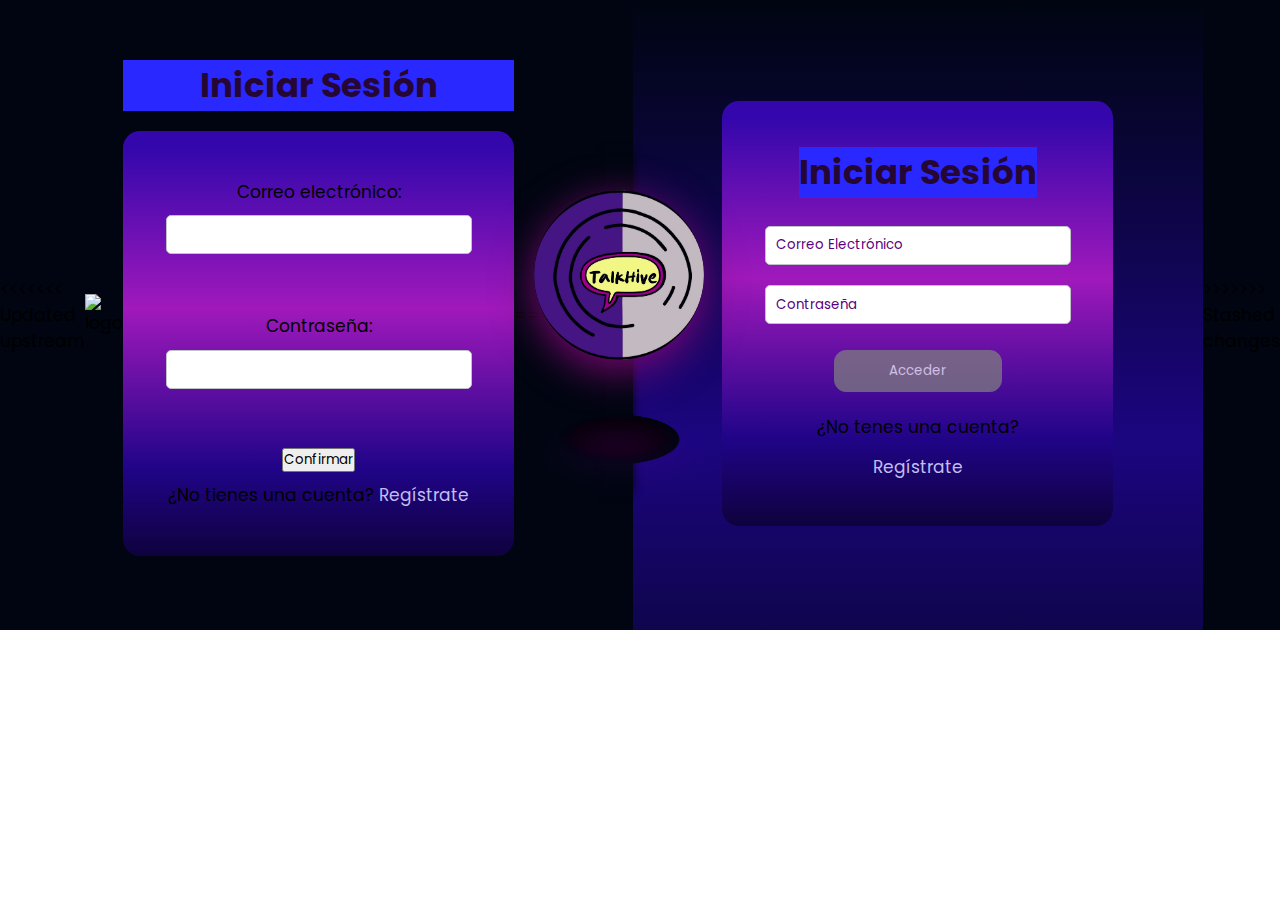
==== login.html @ 217bff1f "Actualizacion" ====
<!DOCTYPE html>
<html lang="en">
<<<<<<< Updated upstream
<head>
    <meta charset="UTF-8">
    <meta name="viewport" content="width=device-width, initial-scale=1.0">
    <title>Inicio de Sesión</title>
    <link rel="stylesheet" href="css.css/main.css">

</head>
<body>
    <header>
        <img src="./imagenes/logo.png" alt="logo" width="70" height="70">
    </header>
    <div class="contenedor">
        <h1>Iniciar Sesión</h1>
        <form>
            <label for="email">Correo electrónico:</label>
            <input type="email" id="email" name="email"><br>

            <label for="password">Contraseña:</label>
            <input type="password" id="password" name="password"><br>

            <button type="submit"> Confirmar </button>
            <p>¿No tienes una cuenta? <a href="registrase.html">Regístrate</a></p>
        </form>
        <style>
      </style>
    </div>
</body>
</html>
=======
    <head>
        <meta charset="UTF-8">
        <meta http-equiv="X-UA-Compatible" content="IE=edge">
        <meta name="viewport" content="width=device-width, initial-scale=1.0">
        <link rel="stylesheet" href="./styles/main.css">
        <link rel="shortcut icon" href="imagenes/logo.jpg" type="image/x-icon">
		<link rel="preconnect" href="https://fonts.googleapis.com">
		<link rel="preconnect" href="https://fonts.gstatic.com" crossorigin>
		<link href="https://fonts.googleapis.com/css2?family=Poppins&display=swap" rel="stylesheet">
        <title>Inicia Sesión</title>
    </head>
    <body>
        <header class="container">
            <div class="logo"></div>
            <div class="bottom_part"></div>
        </header>
        <main>
            <form>
                <h1>Iniciar Sesión</h1>
                <input type="email" id="email" name="email" placeholder="Correo Electrónico">
                <input type="password" id="password" name="password" placeholder="Contraseña">
                <input id="acceder" type="submit" value="Acceder">
                <p>¿No tenes una cuenta?</p>
                <a href="registrarse.html">Regístrate</a>
            </form>
        </main>
    </body>
</html>
>>>>>>> Stashed changes
---- styles/main.css ----
* {
  padding: 0;
  margin: 0;
  box-sizing: border-box;
  font-family: 'Poppins', sans-serif;
}

:root {
  font-size: 17px;
}

body {
  background-repeat: no-repeat;
  background-size: cover;
  background-position: center;
}

.container {
  width: 100%;
  background-image: linear-gradient(#000511, #000511);
  box-shadow: 0px 7px 10px #000512;
  height: 19rem;
  position: relative;
  display: flex;
  flex-direction: column;
  justify-content: center;
  align-items: center;
  perspective: 300px;
  padding: 0.5rem;
}


.logo {
  border-radius: 50%;
  width: 7.7rem;
  height: 7.7rem;
  background-image: url(../img/logo.png);
  background-position: center;
  background-size: cover;
  background-repeat: no-repeat;
  position: absolute;
  top: 45px;
  filter: drop-shadow(0px 10px 21px #7c0776);
  animation-name: rotar;
  animation-duration: 8s;
  animation-timing-function: linear;
  animation-iteration-count: infinite;
}

@keyframes rotar {
  from {
    transform: rotateY(180deg);
  }

  to {
    transform: rotateY(-180deg);
  }
}

.logo:hover {
  cursor: pointer;
}

.bottom_part {
  width: 6.3rem;
  height: 6.3rem;
  position: absolute;
  bottom: 1rem;
  background: #09000c;
  border-radius: 50%;
  box-shadow: inset 0px 0px 10px 10px #000511;
  transform: rotateX(90deg);
  display: flex;
  justify-content: center;
  align-items: center;
}

.bottom_part::before {
  content: "";
  width: 2rem;
  height: 2rem;
  position: absolute;
  bottom: 1rem;
  background: #d400ff6e;
  border-radius: 50%;
  box-shadow: inset 0px 0px 10px 10px #a00ef536;
  filter: blur(30px);
  animation: Animate 6.67s cubic-bezier(0.25, 0.25, 0.75, 0.75) infinite;
}

@keyframes Animate {
  from {
    width: 5.7rem;
    height: 5.7rem;
  }

  50% {
    width: 3.9rem;
    height: 3.9rem;
  }

  to {
    width: 5.7rem;
    height: 5.7rem;
  }
}

h1 {
  background: linear-gradient(rgb(40, 40, 255));
  margin-bottom: 20px;
  font-weight: bolder;
  font-size: 2rem;
  text-align: center;
  color: rgb(38, 6, 51);
}


main {
  background-image: linear-gradient(to bottom, #000511, #1c0580 70%, #000511 135%);
  display: flex;
  justify-content: center;
  padding: 1.1rem;
  width: 100%;
  height: 100%;
}

form {
  display: flex;
  flex-direction: column;
  align-items: center;
  justify-content: center;
  border-radius: 1rem;
  padding: 1.7rem;
  width: 17rem;
  background: linear-gradient(rgb(51, 7, 172) 4%, rgb(160, 25, 187), rgb(32, 4, 136), black 117%);
}


#email,
#password {
  width: 100%;
  border: 1px solid #bfc2c7;
  border-radius: 0.3rem;
  height: 2.3rem;
  background-color: white;
  padding: 10px;
  margin-bottom: 13px;
}

#email::placeholder,
#password::placeholder {
  color: #59007c;
}

#email:focus,
#password:focus {
  background-color: darkgrey;
}

#acceder {
  padding: 10px;
  margin: 5px 0px 15px;
  width: 65%;
  border-radius: 0.7rem;
  border: 1px solid grey;
  color: #ffffff;
  background-color: rgb(128, 128, 128);
  opacity: 73%;
  transition: all 1s ease-in-out 0.1s;
}

#acceder:hover {
  border-color: #e799d6;
  opacity: 75%;
  transform: scale(1.1);
}

a {
  margin-top: 7px;
  color: #c1bef0;
  text-decoration: none;
  transition: transform 1s ease-in-out 0.3s;
}

a:active {
  color: #a721db;
}

a:hover {
  transform: scale(1.1);
}

a:visited {
  color: #b560d6;
}

@media (min-width: 600px) {
  form {
    margin-top: 3%;
    margin-bottom: 3.7%;
    width: 23rem;
    height: 25rem;
  }

  h1 {
    font-size: 2rem;
  }

  #acceder {
    width: 55%;
  }

  .logo {
    width: 10rem;
    height: 10rem;
  }

  .container {
    height: 20rem;
  }

  .bottom_part {
    width: 7rem;
    height: 7rem;
    bottom: -0.5rem;
  }
}

@media (min-width: 1024px) {
  body {
    display: flex;
    justify-content: center;
    align-items: center;
    background-image: linear-gradient(#000511, #000511);
  }

  .container {
    width: 50%;
  }

  form {
    padding: 2.5rem;
    justify-content: space-around;
  }

  main {
    width: 50%;
    padding: 7%;
  }
}
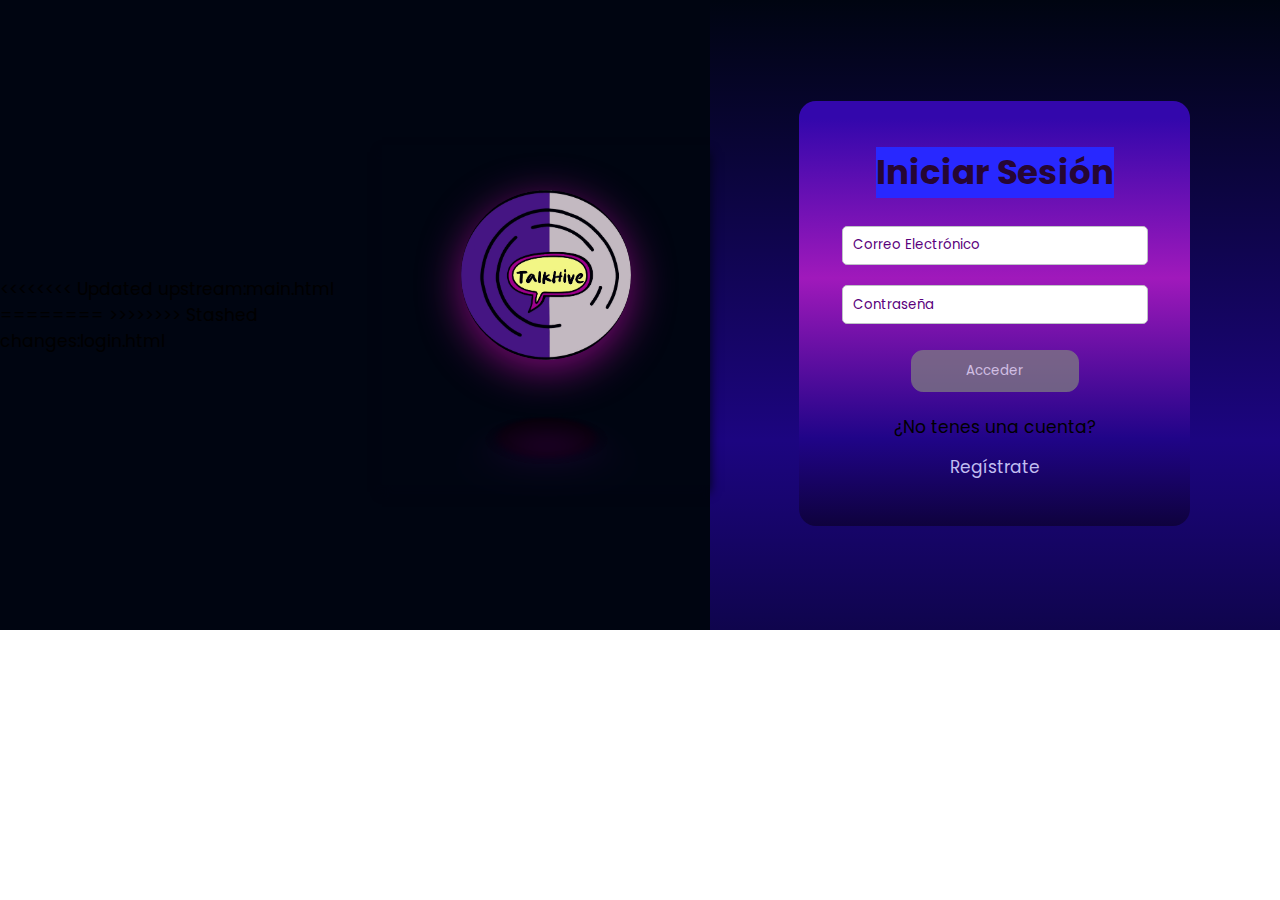
==== commit 9686930d: "Cambios en general" ====
--- a/login.html
+++ b/login.html
@@ -1,40 +1,15 @@
 <!DOCTYPE html>
 <html lang="en">
-<<<<<<< Updated upstream
-<head>
-    <meta charset="UTF-8">
-    <meta name="viewport" content="width=device-width, initial-scale=1.0">
-    <title>Inicio de Sesión</title>
-    <link rel="stylesheet" href="css.css/main.css">
-
-</head>
-<body>
-    <header>
-        <img src="./imagenes/logo.png" alt="logo" width="70" height="70">
-    </header>
-    <div class="contenedor">
-        <h1>Iniciar Sesión</h1>
-        <form>
-            <label for="email">Correo electrónico:</label>
-            <input type="email" id="email" name="email"><br>
-
-            <label for="password">Contraseña:</label>
-            <input type="password" id="password" name="password"><br>
-
-            <button type="submit"> Confirmar </button>
-            <p>¿No tienes una cuenta? <a href="registrase.html">Regístrate</a></p>
-        </form>
-        <style>
-      </style>
-    </div>
-</body>
-</html>
-=======
     <head>
         <meta charset="UTF-8">
         <meta http-equiv="X-UA-Compatible" content="IE=edge">
         <meta name="viewport" content="width=device-width, initial-scale=1.0">
+<<<<<<<< Updated upstream:main.html
         <link rel="stylesheet" href="./styles/main.css">
+========
+        <title>Inicia Sesión</title>
+        <link rel="stylesheet" href="./styles/login.css">
+>>>>>>>> Stashed changes:login.html
         <link rel="shortcut icon" href="imagenes/logo.jpg" type="image/x-icon">
 		<link rel="preconnect" href="https://fonts.googleapis.com">
 		<link rel="preconnect" href="https://fonts.gstatic.com" crossorigin>
@@ -53,9 +28,8 @@
                 <input type="password" id="password" name="password" placeholder="Contraseña">
                 <input id="acceder" type="submit" value="Acceder">
                 <p>¿No tenes una cuenta?</p>
-                <a href="registrarse.html">Regístrate</a>
+                <a href="register.html">Regístrate</a>
             </form>
         </main>
     </body>
 </html>
->>>>>>> Stashed changes
--- a/styles/main.css
+++ b/styles/main.css
@@ -1,250 +1,95 @@
 * {
-  padding: 0;
-  margin: 0;
-  box-sizing: border-box;
-  font-family: 'Poppins', sans-serif;
+    margin: 0;
+    padding: 0;
+    box-sizing: border-box;
+    font-family: 'Poppins', sans-serif;
 }
 
-:root {
-  font-size: 17px;
+/* Estilo del menú lateral */
+.container__menu {
+    width: 50;
+    height: 100%;
+    position: fixed;
+    top: 0;
+    left: -250px;
+    background-color: #ffffff; /* Color de fondo del menú */
+    transition: left 0.3s ease-in-out; /* Transición suave */
 }
 
-body {
-  background-repeat: no-repeat;
-  background-size: cover;
-  background-position: center;
+.container__menu.active {
+    left: 0;
 }
 
-.container {
-  width: 100%;
-  background-image: linear-gradient(#000511, #000511);
-  box-shadow: 0px 7px 10px #000512;
-  height: 19rem;
-  position: relative;
-  display: flex;
-  flex-direction: column;
-  justify-content: center;
-  align-items: center;
-  perspective: 300px;
-  padding: 0.5rem;
+/* Estilos para elementos interactivos */
+.container__explore-server,
+.container__user-login {
+    margin: 10px;
+    padding: 10px;
+    cursor: pointer;
 }
 
-
-.logo {
-  border-radius: 50%;
-  width: 7.7rem;
-  height: 7.7rem;
-  background-image: url(../img/logo.png);
-  background-position: center;
-  background-size: cover;
-  background-repeat: no-repeat;
-  position: absolute;
-  top: 45px;
-  filter: drop-shadow(0px 10px 21px #7c0776);
-  animation-name: rotar;
-  animation-duration: 8s;
-  animation-timing-function: linear;
-  animation-iteration-count: infinite;
+/* Cambia el color de fondo al pasar el mouse */
+.container__explore-server:hover,
+.container__user-login:hover {
+    background-color: #555;
 }
 
-@keyframes rotar {
-  from {
-    transform: rotateY(180deg);
-  }
-
-  to {
-    transform: rotateY(-180deg);
-  }
+/* Estilo del encabezado */
+.container__list {
+    background-color: #333;
+    color: #fff;
+    padding: 10px;
+    cursor: pointer;
+    display: flex;
+    justify-content: space-between;
+    align-items: center; /* Centra verticalmente el contenido */
+    background-image: linear-gradient(rgb(51, 7, 172) 4%, rgb(160, 25, 187), rgb(32, 4, 136), black 117%);
+    /* box-shadow: 0px 5px 15px 5px #2d0138; */
+    position: fixed;
+    top: 0;
+    left: 0;
+    width: 100%;
 }
 
-.logo:hover {
-  cursor: pointer;
+.container__main-text {
+    height: 100vh;
+    margin-top: 4rem;
+    padding: 0.7rem;
+    display: flex;
+    flex-direction: column;
+    align-items: center;
+    justify-content: center;
+    background-color: rgb(255, 255, 255);
 }
 
-.bottom_part {
-  width: 6.3rem;
-  height: 6.3rem;
-  position: absolute;
-  bottom: 1rem;
-  background: #09000c;
-  border-radius: 50%;
-  box-shadow: inset 0px 0px 10px 10px #000511;
-  transform: rotateX(90deg);
-  display: flex;
-  justify-content: center;
-  align-items: center;
+.container__title,
+.container__text {
+    text-align: center;
+    color: rgb(0, 0, 0);
 }
 
-.bottom_part::before {
-  content: "";
-  width: 2rem;
-  height: 2rem;
-  position: absolute;
-  bottom: 1rem;
-  background: #d400ff6e;
-  border-radius: 50%;
-  box-shadow: inset 0px 0px 10px 10px #a00ef536;
-  filter: blur(30px);
-  animation: Animate 6.67s cubic-bezier(0.25, 0.25, 0.75, 0.75) infinite;
+.container__list-icon {
+    width: 2rem;
+    height: 2rem;
 }
 
-@keyframes Animate {
-  from {
-    width: 5.7rem;
-    height: 5.7rem;
-  }
-
-  50% {
-    width: 3.9rem;
-    height: 3.9rem;
-  }
-
-  to {
-    width: 5.7rem;
-    height: 5.7rem;
-  }
+.container__list-icon1 {
+    width: 100%;
+    color: white;
 }
 
-h1 {
-  background: linear-gradient(rgb(40, 40, 255));
-  margin-bottom: 20px;
-  font-weight: bolder;
-  font-size: 2rem;
-  text-align: center;
-  color: rgb(38, 6, 51);
+.container__server-radio,
+.container__login-radio {
+    display: none;
 }
 
-
-main {
-  background-image: linear-gradient(to bottom, #000511, #1c0580 70%, #000511 135%);
-  display: flex;
-  justify-content: center;
-  padding: 1.1rem;
-  width: 100%;
-  height: 100%;
-}
-
-form {
-  display: flex;
-  flex-direction: column;
-  align-items: center;
-  justify-content: center;
-  border-radius: 1rem;
-  padding: 1.7rem;
-  width: 17rem;
-  background: linear-gradient(rgb(51, 7, 172) 4%, rgb(160, 25, 187), rgb(32, 4, 136), black 117%);
-}
-
-
-#email,
-#password {
-  width: 100%;
-  border: 1px solid #bfc2c7;
-  border-radius: 0.3rem;
-  height: 2.3rem;
-  background-color: white;
-  padding: 10px;
-  margin-bottom: 13px;
-}
-
-#email::placeholder,
-#password::placeholder {
-  color: #59007c;
-}
-
-#email:focus,
-#password:focus {
-  background-color: darkgrey;
-}
-
-#acceder {
-  padding: 10px;
-  margin: 5px 0px 15px;
-  width: 65%;
-  border-radius: 0.7rem;
-  border: 1px solid grey;
-  color: #ffffff;
-  background-color: rgb(128, 128, 128);
-  opacity: 73%;
-  transition: all 1s ease-in-out 0.1s;
-}
-
-#acceder:hover {
-  border-color: #e799d6;
-  opacity: 75%;
-  transform: scale(1.1);
-}
-
-a {
-  margin-top: 7px;
-  color: #c1bef0;
-  text-decoration: none;
-  transition: transform 1s ease-in-out 0.3s;
-}
-
-a:active {
-  color: #a721db;
-}
-
-a:hover {
-  transform: scale(1.1);
-}
-
-a:visited {
-  color: #b560d6;
-}
-
-@media (min-width: 600px) {
-  form {
-    margin-top: 3%;
-    margin-bottom: 3.7%;
-    width: 23rem;
-    height: 25rem;
-  }
-
-  h1 {
-    font-size: 2rem;
-  }
-
-  #acceder {
-    width: 55%;
-  }
-
-  .logo {
-    width: 10rem;
-    height: 10rem;
-  }
-
-  .container {
-    height: 20rem;
-  }
-
-  .bottom_part {
-    width: 7rem;
-    height: 7rem;
-    bottom: -0.5rem;
-  }
-}
-
-@media (min-width: 1024px) {
-  body {
-    display: flex;
-    justify-content: center;
-    align-items: center;
-    background-image: linear-gradient(#000511, #000511);
-  }
-
-  .container {
-    width: 50%;
-  }
-
-  form {
-    padding: 2.5rem;
-    justify-content: space-around;
-  }
-
-  main {
-    width: 50%;
-    padding: 7%;
-  }
+.overlay {
+    display: none;
+    position: fixed;
+    top: 0;
+    left: 0;
+    width: 100%;
+    height: 100%;
+    /* background-color: rgba(0, 0, 0, 0.5); Un fondo semitransparente para el overlay */
+    z-index: 1; 
 }--- a/styles/login.css
+++ b/styles/login.css
@@ -0,0 +1,250 @@
+* {
+  padding: 0;
+  margin: 0;
+  box-sizing: border-box;
+  font-family: 'Poppins', sans-serif;
+}
+
+:root {
+  font-size: 17px;
+}
+
+body {
+  background-repeat: no-repeat;
+  background-size: cover;
+  background-position: center;
+}
+
+.container {
+  width: 100%;
+  background-image: linear-gradient(#000511, #000511);
+  box-shadow: 0px 7px 10px #000512;
+  height: 19rem;
+  position: relative;
+  display: flex;
+  flex-direction: column;
+  justify-content: center;
+  align-items: center;
+  perspective: 300px;
+  padding: 0.5rem;
+}
+
+
+.logo {
+  border-radius: 50%;
+  width: 7.7rem;
+  height: 7.7rem;
+  background-image: url(../img/logo.png);
+  background-position: center;
+  background-size: cover;
+  background-repeat: no-repeat;
+  position: absolute;
+  top: 45px;
+  filter: drop-shadow(0px 10px 21px #7c0776);
+  animation-name: rotar;
+  animation-duration: 8s;
+  animation-timing-function: linear;
+  animation-iteration-count: infinite;
+}
+
+@keyframes rotar {
+  from {
+    transform: rotateY(180deg);
+  }
+
+  to {
+    transform: rotateY(-180deg);
+  }
+}
+
+.logo:hover {
+  cursor: pointer;
+}
+
+.bottom_part {
+  width: 6.3rem;
+  height: 6.3rem;
+  position: absolute;
+  bottom: 1rem;
+  background: #09000c;
+  border-radius: 50%;
+  box-shadow: inset 0px 0px 10px 10px #000511;
+  transform: rotateX(90deg);
+  display: flex;
+  justify-content: center;
+  align-items: center;
+}
+
+.bottom_part::before {
+  content: "";
+  width: 2rem;
+  height: 2rem;
+  position: absolute;
+  bottom: 1rem;
+  background: #d400ff6e;
+  border-radius: 50%;
+  box-shadow: inset 0px 0px 10px 10px #a00ef536;
+  filter: blur(30px);
+  animation: Animate 6.67s cubic-bezier(0.25, 0.25, 0.75, 0.75) infinite;
+}
+
+@keyframes Animate {
+  from {
+    width: 5.7rem;
+    height: 5.7rem;
+  }
+
+  50% {
+    width: 3.9rem;
+    height: 3.9rem;
+  }
+
+  to {
+    width: 5.7rem;
+    height: 5.7rem;
+  }
+}
+
+h1 {
+  background: linear-gradient(rgb(40, 40, 255));
+  margin-bottom: 20px;
+  font-weight: bolder;
+  font-size: 2rem;
+  text-align: center;
+  color: rgb(38, 6, 51);
+}
+
+
+main {
+  background-image: linear-gradient(to bottom, #000511, #1c0580 70%, #000511 135%);
+  display: flex;
+  justify-content: center;
+  padding: 1.1rem;
+  width: 100%;
+  height: 100%;
+}
+
+form {
+  display: flex;
+  flex-direction: column;
+  align-items: center;
+  justify-content: center;
+  border-radius: 1rem;
+  padding: 1.7rem;
+  width: 17rem;
+  background: linear-gradient(rgb(51, 7, 172) 4%, rgb(160, 25, 187), rgb(32, 4, 136), black 117%);
+}
+
+
+#email,
+#password {
+  width: 100%;
+  border: 1px solid #bfc2c7;
+  border-radius: 0.3rem;
+  height: 2.3rem;
+  background-color: white;
+  padding: 10px;
+  margin-bottom: 13px;
+}
+
+#email::placeholder,
+#password::placeholder {
+  color: #59007c;
+}
+
+#email:focus,
+#password:focus {
+  background-color: darkgrey;
+}
+
+#acceder {
+  padding: 10px;
+  margin: 5px 0px 15px;
+  width: 65%;
+  border-radius: 0.7rem;
+  border: 1px solid grey;
+  color: #ffffff;
+  background-color: rgb(128, 128, 128);
+  opacity: 73%;
+  transition: all 1s ease-in-out 0.1s;
+}
+
+#acceder:hover {
+  border-color: #e799d6;
+  opacity: 75%;
+  transform: scale(1.1);
+}
+
+a {
+  margin-top: 7px;
+  color: #c1bef0;
+  text-decoration: none;
+  transition: transform 1s ease-in-out 0.3s;
+}
+
+a:active {
+  color: #a721db;
+}
+
+a:hover {
+  transform: scale(1.1);
+}
+
+a:visited {
+  color: #b560d6;
+}
+
+@media (min-width: 600px) {
+  form {
+    margin-top: 3%;
+    margin-bottom: 3.7%;
+    width: 23rem;
+    height: 25rem;
+  }
+
+  h1 {
+    font-size: 2rem;
+  }
+
+  #acceder {
+    width: 55%;
+  }
+
+  .logo {
+    width: 10rem;
+    height: 10rem;
+  }
+
+  .container {
+    height: 20rem;
+  }
+
+  .bottom_part {
+    width: 7rem;
+    height: 7rem;
+    bottom: -0.5rem;
+  }
+}
+
+@media (min-width: 1024px) {
+  body {
+    display: flex;
+    justify-content: center;
+    align-items: center;
+    background-image: linear-gradient(#000511, #000511);
+  }
+
+  .container {
+    width: 50%;
+  }
+
+  form {
+    padding: 2.5rem;
+    justify-content: space-around;
+  }
+
+  main {
+    width: 50%;
+    padding: 7%;
+  }
+}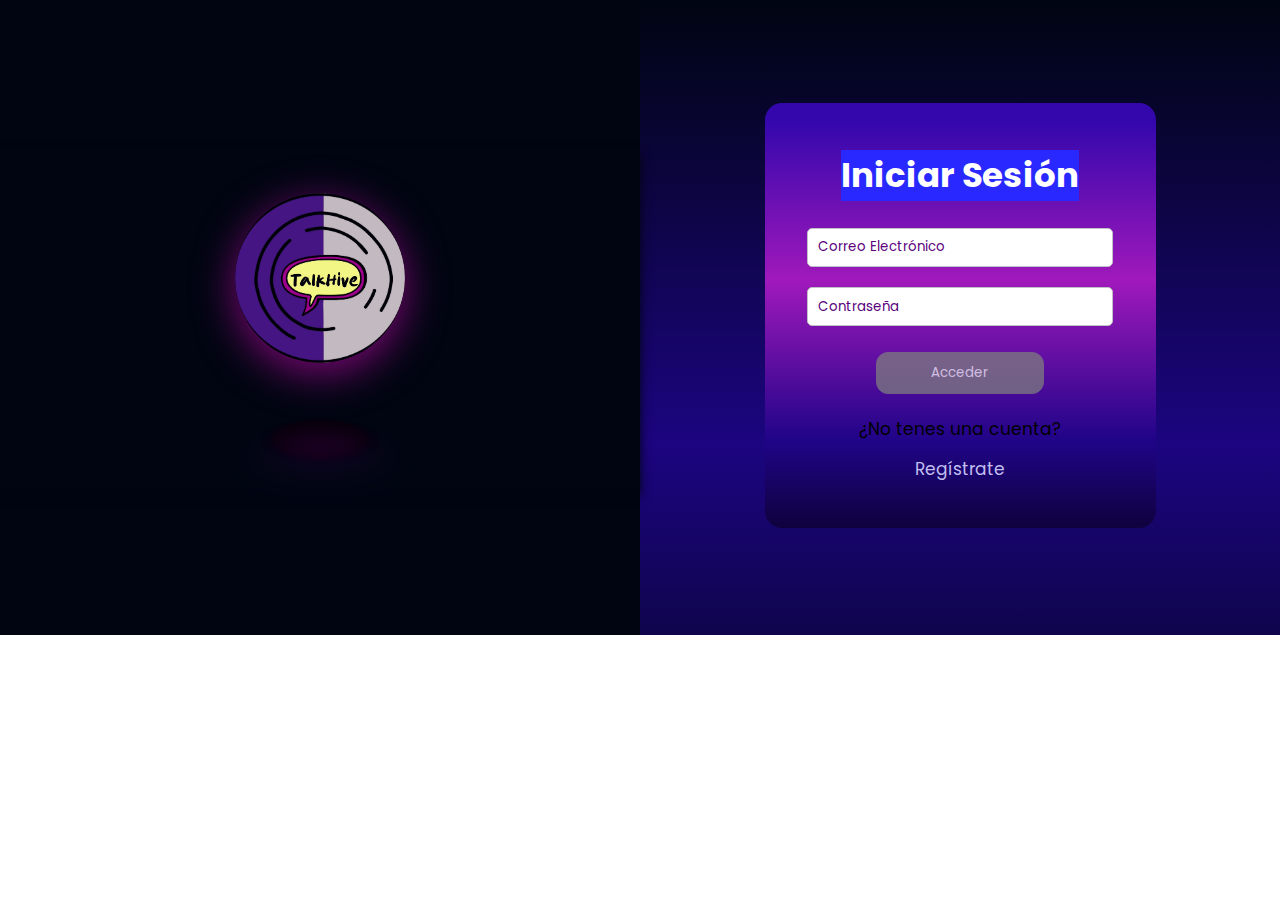
==== commit 9b337e72: "Cambios en general" ====
--- a/login.html
+++ b/login.html
@@ -4,17 +4,12 @@
         <meta charset="UTF-8">
         <meta http-equiv="X-UA-Compatible" content="IE=edge">
         <meta name="viewport" content="width=device-width, initial-scale=1.0">
-<<<<<<<< Updated upstream:main.html
-        <link rel="stylesheet" href="./styles/main.css">
-========
         <title>Inicia Sesión</title>
-        <link rel="stylesheet" href="./styles/login.css">
->>>>>>>> Stashed changes:login.html
+        <link rel="stylesheet" href="styles/login.css">
         <link rel="shortcut icon" href="imagenes/logo.jpg" type="image/x-icon">
 		<link rel="preconnect" href="https://fonts.googleapis.com">
 		<link rel="preconnect" href="https://fonts.gstatic.com" crossorigin>
 		<link href="https://fonts.googleapis.com/css2?family=Poppins&display=swap" rel="stylesheet">
-        <title>Inicia Sesión</title>
     </head>
     <body>
         <header class="container">
@@ -28,7 +23,7 @@
                 <input type="password" id="password" name="password" placeholder="Contraseña">
                 <input id="acceder" type="submit" value="Acceder">
                 <p>¿No tenes una cuenta?</p>
-                <a href="register.html">Regístrate</a>
+                <a href="registrarse.html">Regístrate</a>
             </form>
         </main>
     </body>
--- a/styles/login.css
+++ b/styles/login.css
@@ -28,7 +28,6 @@
   perspective: 300px;
   padding: 0.5rem;
 }
-
 
 .logo {
   border-radius: 50%;
@@ -111,7 +110,9 @@
   font-weight: bolder;
   font-size: 2rem;
   text-align: center;
-  color: rgb(38, 6, 51);
+  color: rgb(255, 255, 255);
+
+  /* rgb(38, 6, 51); */
 }
 
 
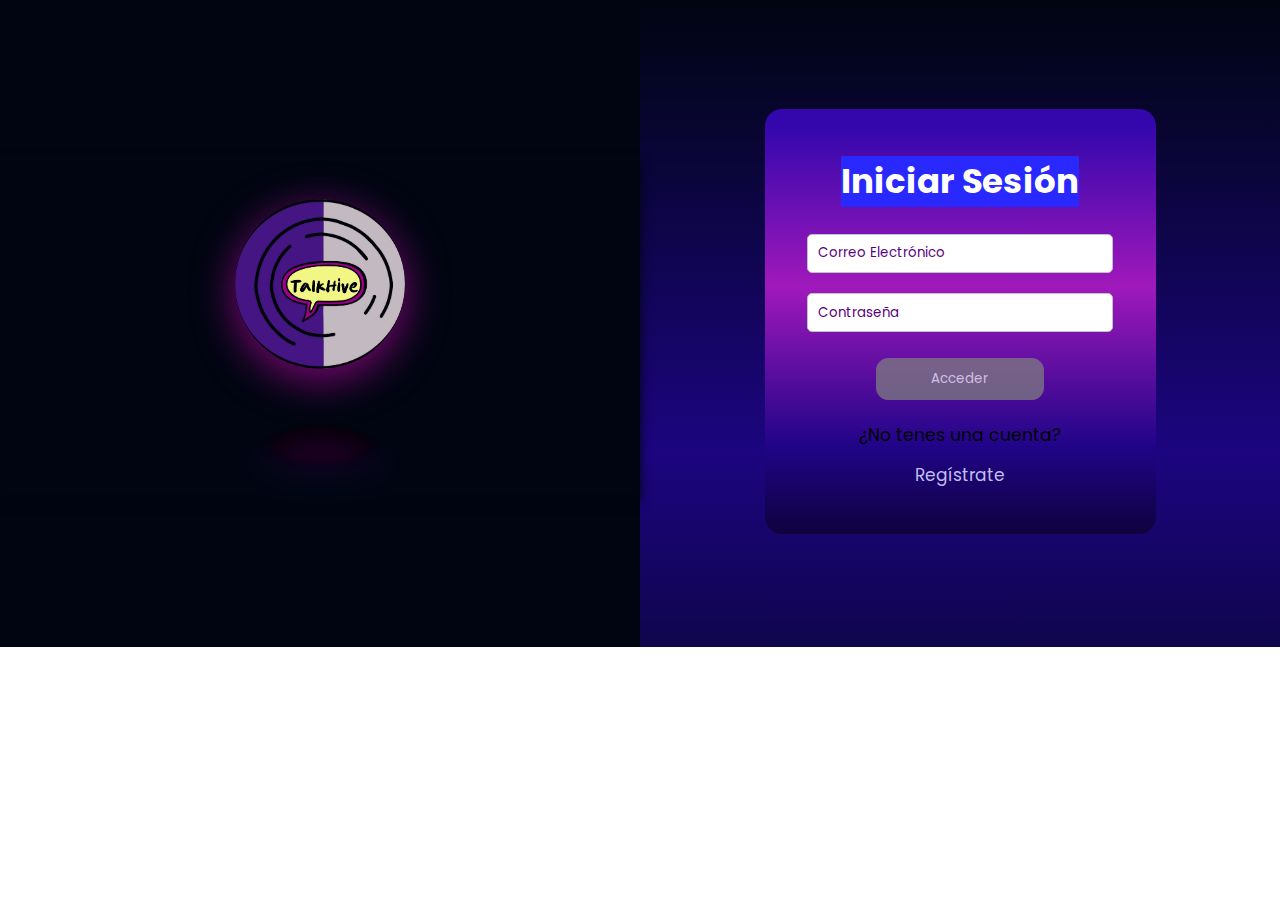
==== commit f645d859: "Agregando funcionalidad al register" ====
--- a/login.html
+++ b/login.html
@@ -1,10 +1,10 @@
 <!DOCTYPE html>
-<html lang="en">
+<html lang="es">
     <head>
         <meta charset="UTF-8">
         <meta http-equiv="X-UA-Compatible" content="IE=edge">
         <meta name="viewport" content="width=device-width, initial-scale=1.0">
-        <title>Inicia Sesión</title>
+        <title>TalkHive! Inicia Sesión</title>
         <link rel="stylesheet" href="styles/login.css">
         <link rel="shortcut icon" href="imagenes/logo.jpg" type="image/x-icon">
 		<link rel="preconnect" href="https://fonts.googleapis.com">
@@ -18,12 +18,12 @@
         </header>
         <main>
             <form>
-                <h1>Iniciar Sesión</h1>
+                <h1 class="titulo1" id="titulo">Iniciar Sesión</h1>
                 <input type="email" id="email" name="email" placeholder="Correo Electrónico">
                 <input type="password" id="password" name="password" placeholder="Contraseña">
                 <input id="acceder" type="submit" value="Acceder">
                 <p>¿No tenes una cuenta?</p>
-                <a href="registrarse.html">Regístrate</a>
+                <a href="register.html">Regístrate</a>
             </form>
         </main>
     </body>
--- a/styles/login.css
+++ b/styles/login.css
@@ -246,6 +246,6 @@
 
   main {
     width: 50%;
-    padding: 7%;
-  }
-}+    padding: 7.5%;
+  }
+}
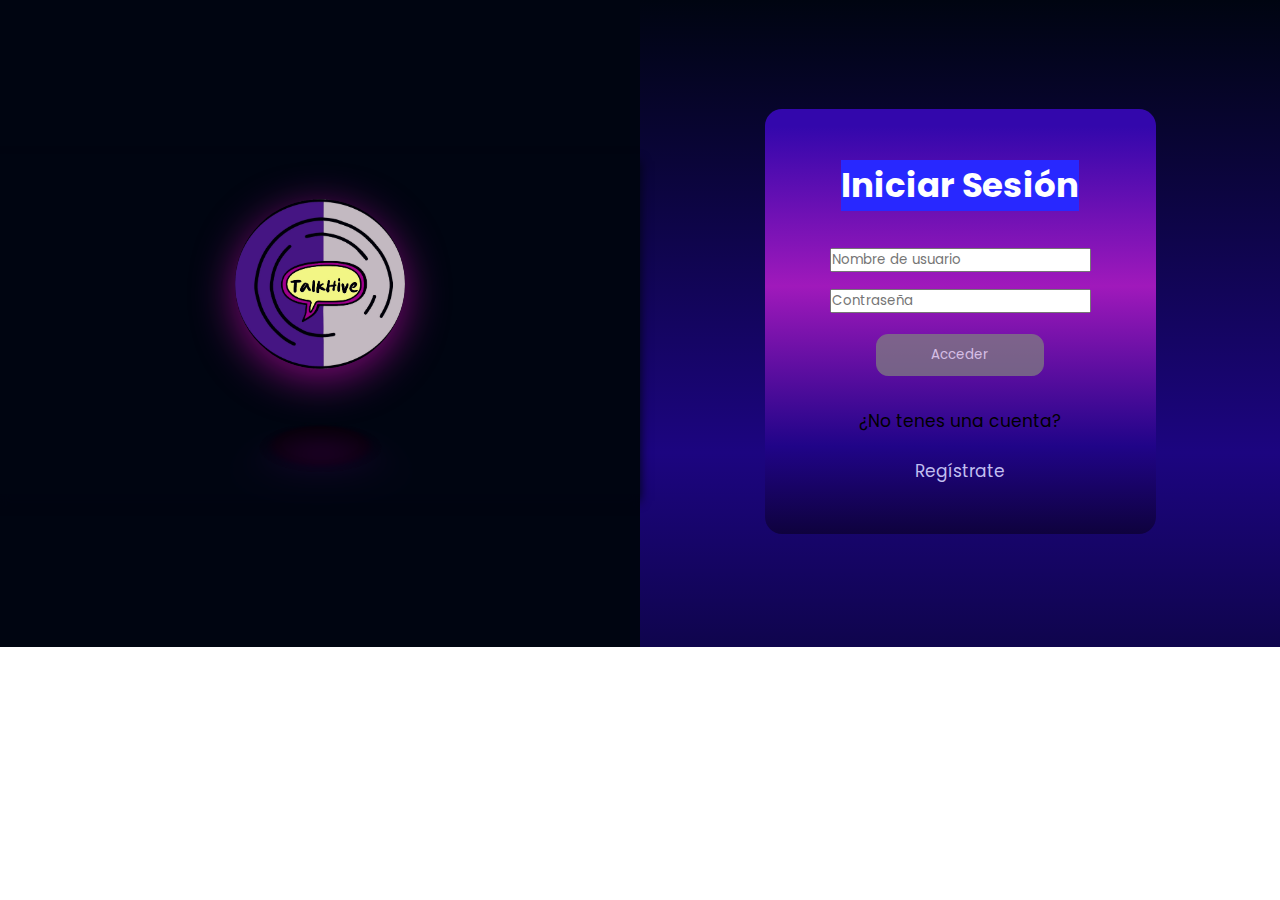
==== commit f8d01c4c: "Ultimo" ====
--- a/login.html
+++ b/login.html
@@ -19,12 +19,13 @@
         <main>
             <form>
                 <h1 class="titulo1" id="titulo">Iniciar Sesión</h1>
-                <input type="email" id="email" name="email" placeholder="Correo Electrónico">
-                <input type="password" id="password" name="password" placeholder="Contraseña">
+                <input type="nombre" id="nombreUsuario" name="usuario" placeholder="Nombre de usuario">
+                <input type="password" id="upassword" name="password" placeholder="Contraseña">
                 <input id="acceder" type="submit" value="Acceder">
                 <p>¿No tenes una cuenta?</p>
                 <a href="register.html">Regístrate</a>
             </form>
         </main>
+        <script src="login.js"></script>
     </body>
 </html>
--- a/styles/login.css
+++ b/styles/login.css
@@ -137,8 +137,8 @@
 }
 
 
-#email,
-#password {
+#uemailinp,
+#upasswordinp {
   width: 100%;
   border: 1px solid #bfc2c7;
   border-radius: 0.3rem;
@@ -148,13 +148,13 @@
   margin-bottom: 13px;
 }
 
-#email::placeholder,
-#password::placeholder {
+#uemailinp::placeholder,
+#upasswordinp::placeholder {
   color: #59007c;
 }
 
-#email:focus,
-#password:focus {
+#uemailinp:focus,
+#upasswordinp:focus {
   background-color: darkgrey;
 }
 
